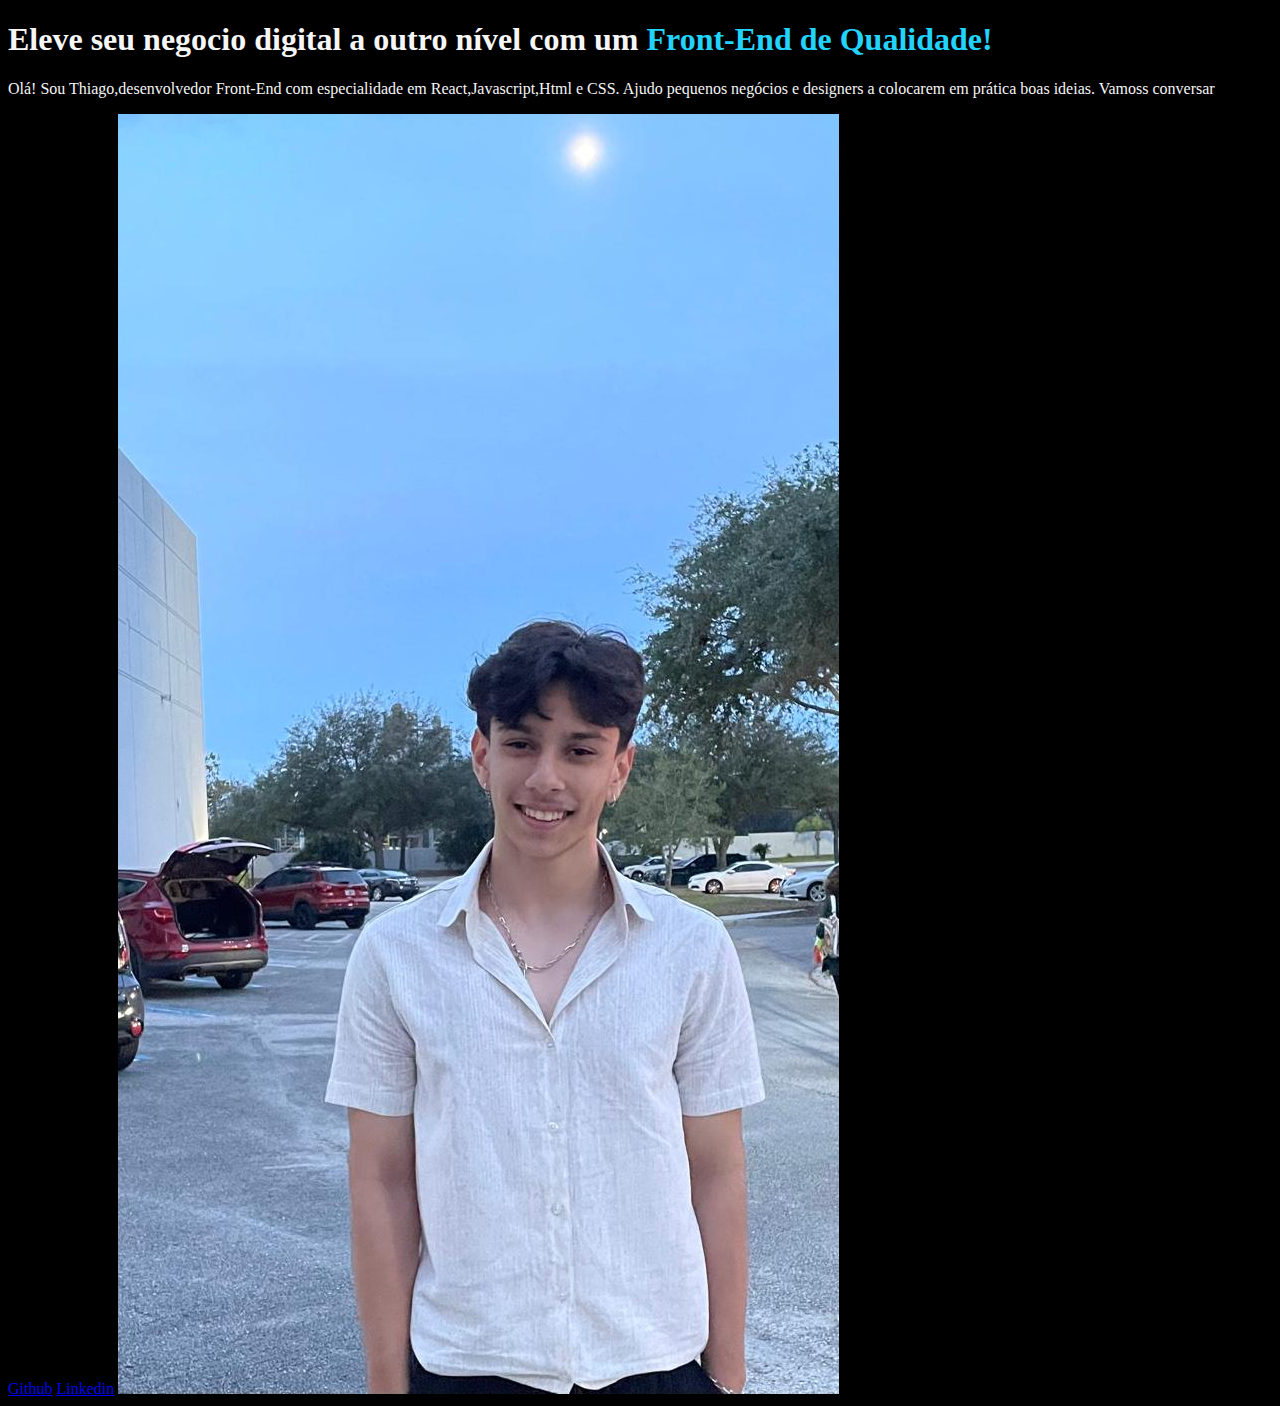
==== index.html @ c8b3394d "salvando projetodo curso  inicial de  html" ====
<!DOCTYPE html>
<html lang="pt-BR">
<head>
    <meta charset="UTF-8">
    <meta name="viewport" content="width=device-width, initial-scale=1.0">
    <link rel="stylesheet" href="CSS/style.css">
    <title>Portfolio</title>
</head>
<body>
    <header></header>
    <main>
        <h1>Eleve seu negocio digital a outro nível com um <strong>Front-End de Qualidade!</strong></h1>
        <p>Olá! Sou Thiago,desenvolvedor Front-End com especialidade em React,Javascript,Html e CSS. Ajudo pequenos negócios e designers a colocarem em prática boas ideias. Vamoss conversar</p>
        <a href="https://github.com/K1rit03">Github</a>
        <a href="https://www.linkedin.com/in/thiago-oliveira-884b1128a/">Linkedin</a>
        <img src="img/minha foto.jpg" alt="MinhaFoto">
    </main>
    <footer></footer>
</body>
</html>
---- CSS/style.css ----
body{
    background-color: black;
    color: #f6f6f6;
}

strong{
    color: #22d4fd;
}
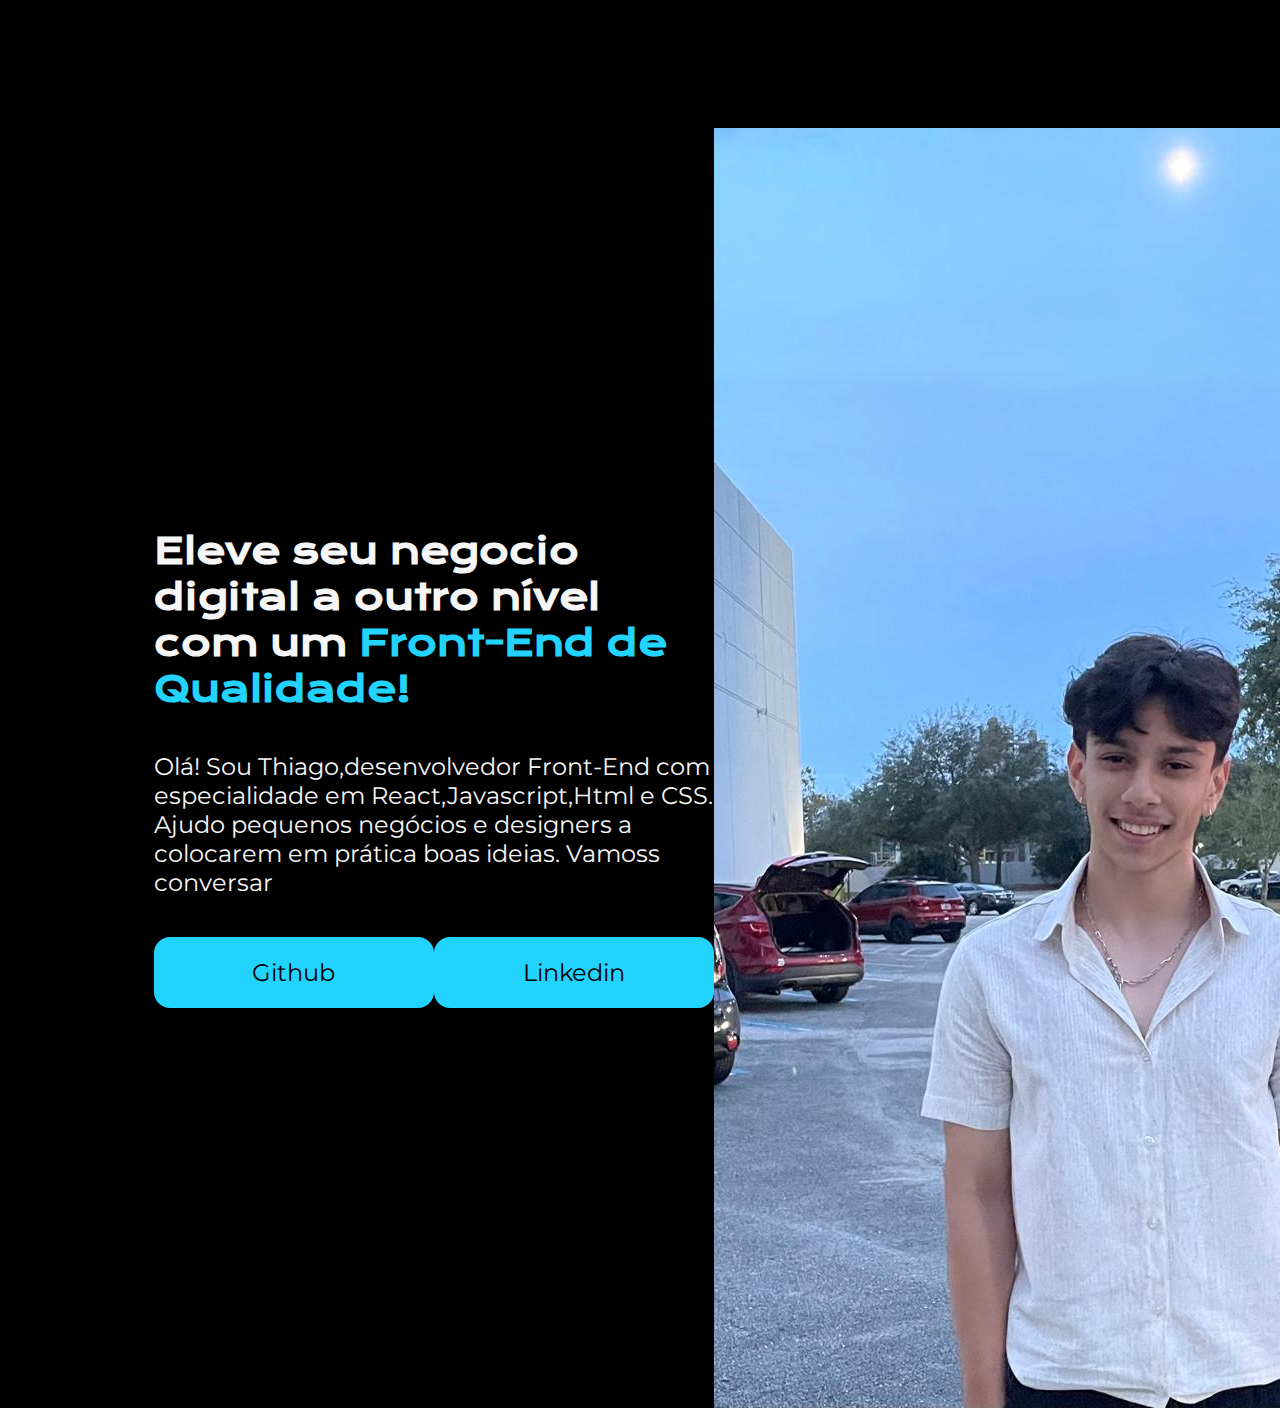
==== commit 3fa14fe1: "segundo curso htmless" ====
--- a/index.html
+++ b/index.html
@@ -4,15 +4,20 @@
     <meta charset="UTF-8">
     <meta name="viewport" content="width=device-width, initial-scale=1.0">
     <link rel="stylesheet" href="CSS/style.css">
-    <title>Portfolio</title>
+    
 </head>
 <body>
     <header></header>
-    <main>
-        <h1>Eleve seu negocio digital a outro nível com um <strong>Front-End de Qualidade!</strong></h1>
-        <p>Olá! Sou Thiago,desenvolvedor Front-End com especialidade em React,Javascript,Html e CSS. Ajudo pequenos negócios e designers a colocarem em prática boas ideias. Vamoss conversar</p>
-        <a href="https://github.com/K1rit03">Github</a>
-        <a href="https://www.linkedin.com/in/thiago-oliveira-884b1128a/">Linkedin</a>
+    <main class="content">
+        <section class="content-apresentation">
+            <h1 class="titulo">Eleve seu negocio digital a outro nível com um <strong class="titulo-destaque">Front-End de Qualidade!</strong></h1>
+            <p class="paragrafo">Olá! Sou Thiago,desenvolvedor Front-End com especialidade em React,Javascript,Html e CSS. Ajudo pequenos negócios e designers a colocarem em prática boas ideias. Vamoss conversar</p>
+            <div class="links">
+                <a class="links-estilo " href="https://github.com/K1rit03">Github</a>
+                <a class="links-estilo" href="https://www.linkedin.com/in/thiago-oliveira-884b1128a/">Linkedin</a>
+            </div>
+            
+        </section>
         <img src="img/minha foto.jpg" alt="MinhaFoto">
     </main>
     <footer></footer>
--- a/CSS/style.css
+++ b/CSS/style.css
@@ -1,8 +1,70 @@
+@import url('https://fonts.googleapis.com/css2?family=Krona+One&family=Montserrat:ital,wght@0,100..900;1,100..900&display=swap');
+
+*{
+    margin: 0;
+    padding: 0;
+}
+
+.krona-one-regular {
+    font-family: "Krona One", sans-serif;
+    font-weight: 400;
+    font-style: normal;
+  }
+  
+
+
 body{
+    height: 100vh;
     background-color: black;
     color: #f6f6f6;
+    box-sizing: border-box;
+    
 }
 
-strong{
+.titulo-destaque{
     color: #22d4fd;
+}
+
+.content{
+    margin: 10% 12%;
+    display: flex;
+    align-items: center ;
+    justify-content: space-between;
+}
+
+.content-apresentation{
+    width: 615px;
+    display: flex;
+    flex-direction: column;
+    gap: 40px;
+}
+
+.titulo{
+    font-size: 36px;
+    font-family: "Krona One", sans-serif;;
+}
+
+.paragrafo{
+    font-size: 24px;
+    font-family:"Montserrat", sans-serif;
+}
+
+.links{
+    display: flex;
+    justify-content: space-between;
+    
+}
+
+.links-estilo{
+    background-color: #22d4fd;
+    width: 280px;
+    text-align: center;
+    border-radius: 16px;
+    font-size: 24px;
+    font-weight: 600px;
+    padding: 21px 0;
+    text-decoration: none;
+    color: #000000;
+    font-family:"Montserrat", sans-serif;
+    
 }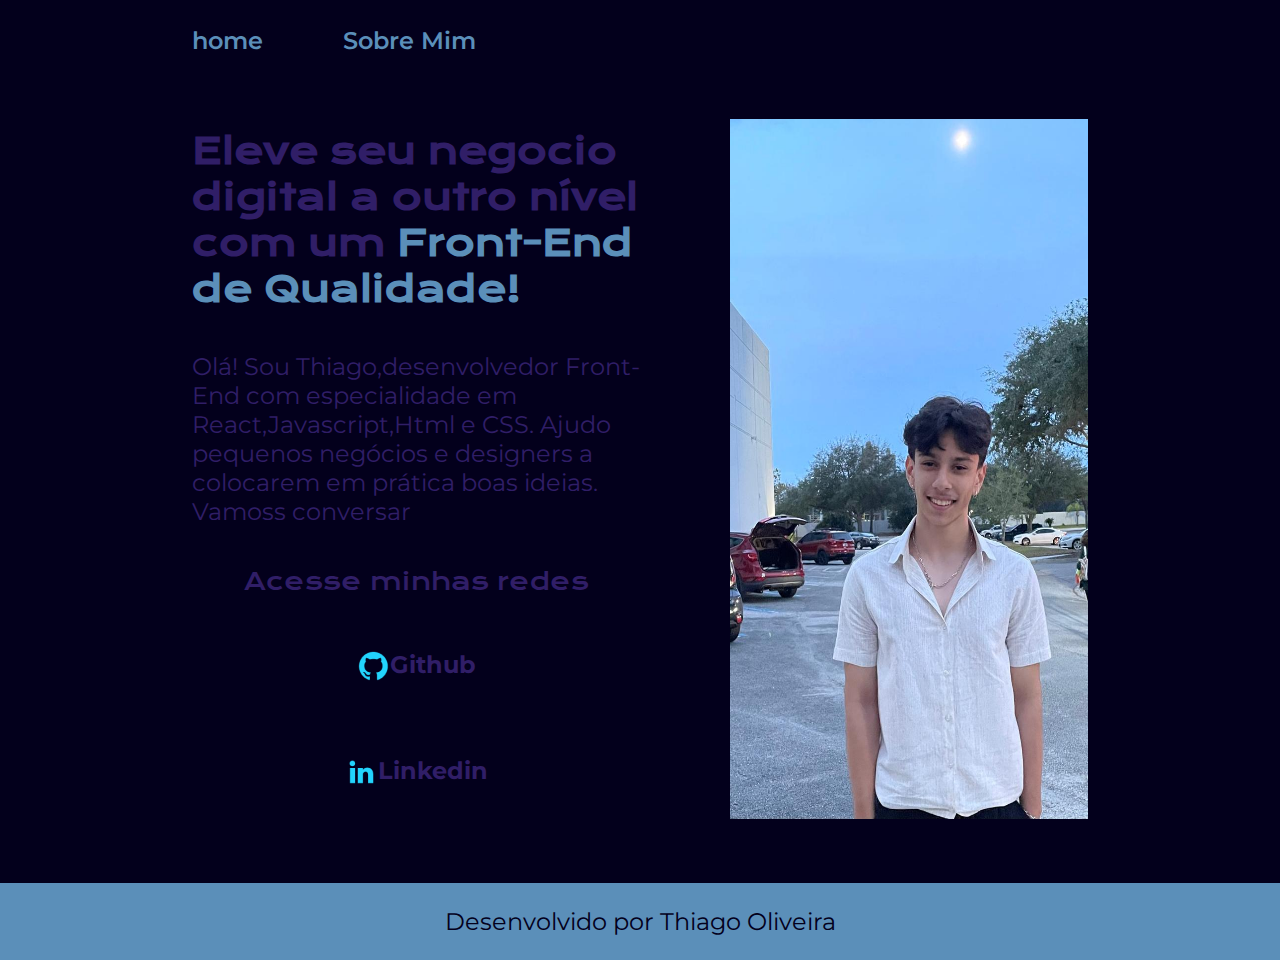
==== commit 492fb131: "adicionando terceiro curso e inicio do quarto" ====
--- a/index.html
+++ b/index.html
@@ -7,19 +7,31 @@
     
 </head>
 <body>
-    <header></header>
+    <header class="cabecalho">
+        <nav class="cabecalho-menu" >
+            <a class="cabecalho-menu-link" href="">home</a>
+            <a class="cabecalho-menu-link" href="sobre.html">Sobre Mim</a>
+        </nav>
+    </header>
     <main class="content">
         <section class="content-apresentation">
             <h1 class="titulo">Eleve seu negocio digital a outro nível com um <strong class="titulo-destaque">Front-End de Qualidade!</strong></h1>
             <p class="paragrafo">Olá! Sou Thiago,desenvolvedor Front-End com especialidade em React,Javascript,Html e CSS. Ajudo pequenos negócios e designers a colocarem em prática boas ideias. Vamoss conversar</p>
             <div class="links">
-                <a class="links-estilo " href="https://github.com/K1rit03">Github</a>
-                <a class="links-estilo" href="https://www.linkedin.com/in/thiago-oliveira-884b1128a/">Linkedin</a>
+                <h2 class="link-subtitle">Acesse minhas redes</h2>
+                <a class="links-estilo " href="https://github.com/K1rit03">
+                    <img src="img/github.png" alt="">
+                    Github</a>
+                <a class="links-estilo" href="https://www.linkedin.com/in/thiago-oliveira-884b1128a/">
+                    <img src="img/linkedin.png" alt="">
+                    Linkedin</a>
             </div>
             
         </section>
-        <img src="img/minha foto.jpg" alt="MinhaFoto">
+        <img class="foto" src="img/minha foto.jpg" alt="MinhaFoto">
     </main>
-    <footer></footer>
+    <footer class="rodape">
+        <p>Desenvolvido por Thiago Oliveira</p>
+    </footer>
 </body>
 </html>--- a/CSS/style.css
+++ b/CSS/style.css
@@ -1,4 +1,15 @@
 @import url('https://fonts.googleapis.com/css2?family=Krona+One&family=Montserrat:ital,wght@0,100..900;1,100..900&display=swap');
+
+:root {
+    --cor-primaria: #03001C;
+    --cor-secundaria: #301E67;
+    --cor-terciaria: #5B8FB9;
+    --cor-hover: #B6EADA;
+
+    --fonte-primaria: "Krona One", sans-serif;
+    --fonte-secundaria: "Montserrat", sans-serif;
+}
+
 
 *{
     margin: 0;
@@ -6,7 +17,7 @@
 }
 
 .krona-one-regular {
-    font-family: "Krona One", sans-serif;
+    font-family: var(--fonte-primaria);
     font-weight: 400;
     font-style: normal;
   }
@@ -14,57 +25,108 @@
 
 
 body{
-    height: 100vh;
-    background-color: black;
-    color: #f6f6f6;
-    box-sizing: border-box;
+    
+    background-color: var(--cor-primaria);
+    color : var(--cor-secundaria);
+    box-sizing : border-box;
+
+.cabecalho{
+    padding: 2% 0 0 15%;
+}
+
+.cabecalho-menu{
+    display: flex;
+    gap: 80px;
+}
+
+
+.cabecalho-menu-link{
+    font-family: var(--fonte-secundaria) ;
+    font-size: 1.5rem;
+    font-weight: 600;
+    color: var(--cor-terciaria);
+    text-decoration: none;
+
+}
+
     
 }
 
 .titulo-destaque{
-    color: #22d4fd;
+    color: var(--cor-terciaria);
 }
 
 .content{
-    margin: 10% 12%;
+    padding: 5% 15%;
     display: flex;
     align-items: center ;
     justify-content: space-between;
 }
 
 .content-apresentation{
-    width: 615px;
+    width: 50%;
     display: flex;
     flex-direction: column;
     gap: 40px;
 }
 
 .titulo{
-    font-size: 36px;
-    font-family: "Krona One", sans-serif;;
+    font-size: 2.25rem;
+    font-family: var(--fonte-primaria)
 }
 
 .paragrafo{
-    font-size: 24px;
-    font-family:"Montserrat", sans-serif;
+    font-size: 1.5rem;
+    font-family:var(--fonte-secundaria);
+}
+
+.link-subtitle{
+    font-family: var(--fonte-primaria);
+    font-weight: 400;
+    font-size: 1.5rem;
 }
 
 .links{
     display: flex;
     justify-content: space-between;
+    flex-direction: column;
+    align-items: center;
+    font-weight: bold;
+    gap: 32px;
     
 }
 
 .links-estilo{
-    background-color: #22d4fd;
-    width: 280px;
+    display: flex;
+    justify-content: center;
+    width: 50%;
     text-align: center;
-    border-radius: 16px;
-    font-size: 24px;
+    border-radius: 8px;
+    font-size: 1.5rem;
     font-weight: 600px;
     padding: 21px 0;
     text-decoration: none;
-    color: #000000;
-    font-family:"Montserrat", sans-serif;
+    color: var(--cor-secundaria);
+    border: var(--cor-terciaria);
+    font-family:var(--fonte-secundaria);
     
+}
+
+.links :hover {
+    background-color: var(--cor-hover);
+}
+
+.foto{
+    width: 40%;
+    height: 700px;
+}
+
+.rodape{
+    padding: 24px;
+    color: var(--cor-primaria);
+    background-color: var(--cor-terciaria);
+    text-align: center;
+    font-family: var(--fonte-secundaria);
+    font-size: 1.5rem;
+    font-weight: 400;
 }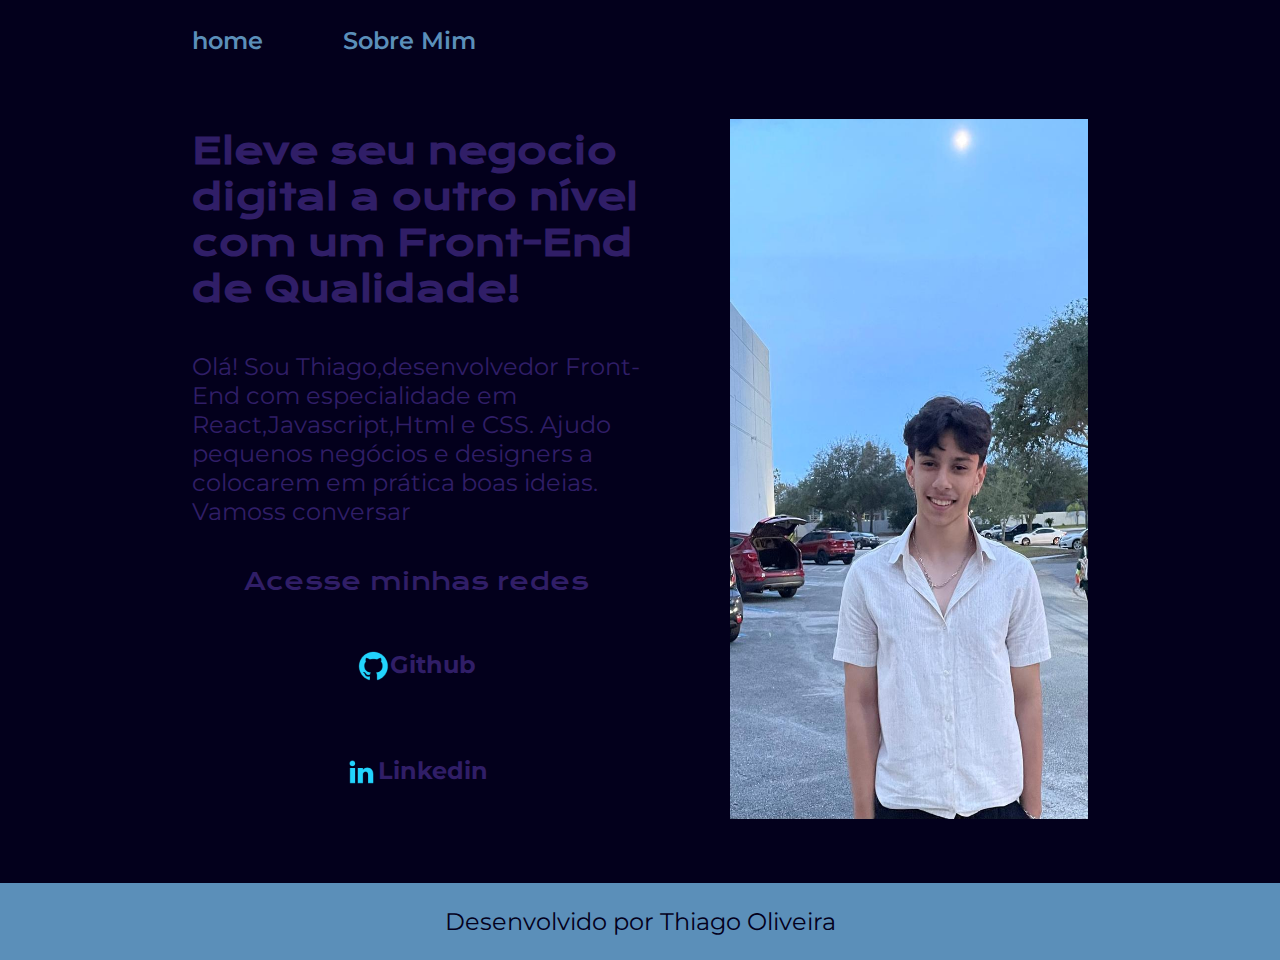
==== commit ce2aea8f: "fim do quarto curso" ====
--- a/index.html
+++ b/index.html
@@ -7,7 +7,7 @@
     
 </head>
 <body>
-    <header class="cabecalho">
+    <header class="cabecalho-top">
         <nav class="cabecalho-menu" >
             <a class="cabecalho-menu-link" href="">home</a>
             <a class="cabecalho-menu-link" href="sobre.html">Sobre Mim</a>
--- a/CSS/style.css
+++ b/CSS/style.css
@@ -30,7 +30,9 @@
     color : var(--cor-secundaria);
     box-sizing : border-box;
 
-.cabecalho{
+}
+
+.cabecalho-top {
     padding: 2% 0 0 15%;
 }
 
@@ -61,6 +63,7 @@
     display: flex;
     align-items: center ;
     justify-content: space-between;
+    gap: 82px;
 }
 
 .content-apresentation{
@@ -129,4 +132,28 @@
     font-family: var(--fonte-secundaria);
     font-size: 1.5rem;
     font-weight: 400;
-}+}
+
+@media (max-width: 1200px ) {
+   
+   .cabecalho {
+        padding: 6%;
+   }
+   
+   .cabecalho-menu{
+        justify-content: center;
+   }
+
+    .content {
+    flex-direction: column-reverse;
+    padding: 10%;
+   } 
+
+   .content-apresentation{
+        width: auto;
+   }
+
+   
+
+}
+
